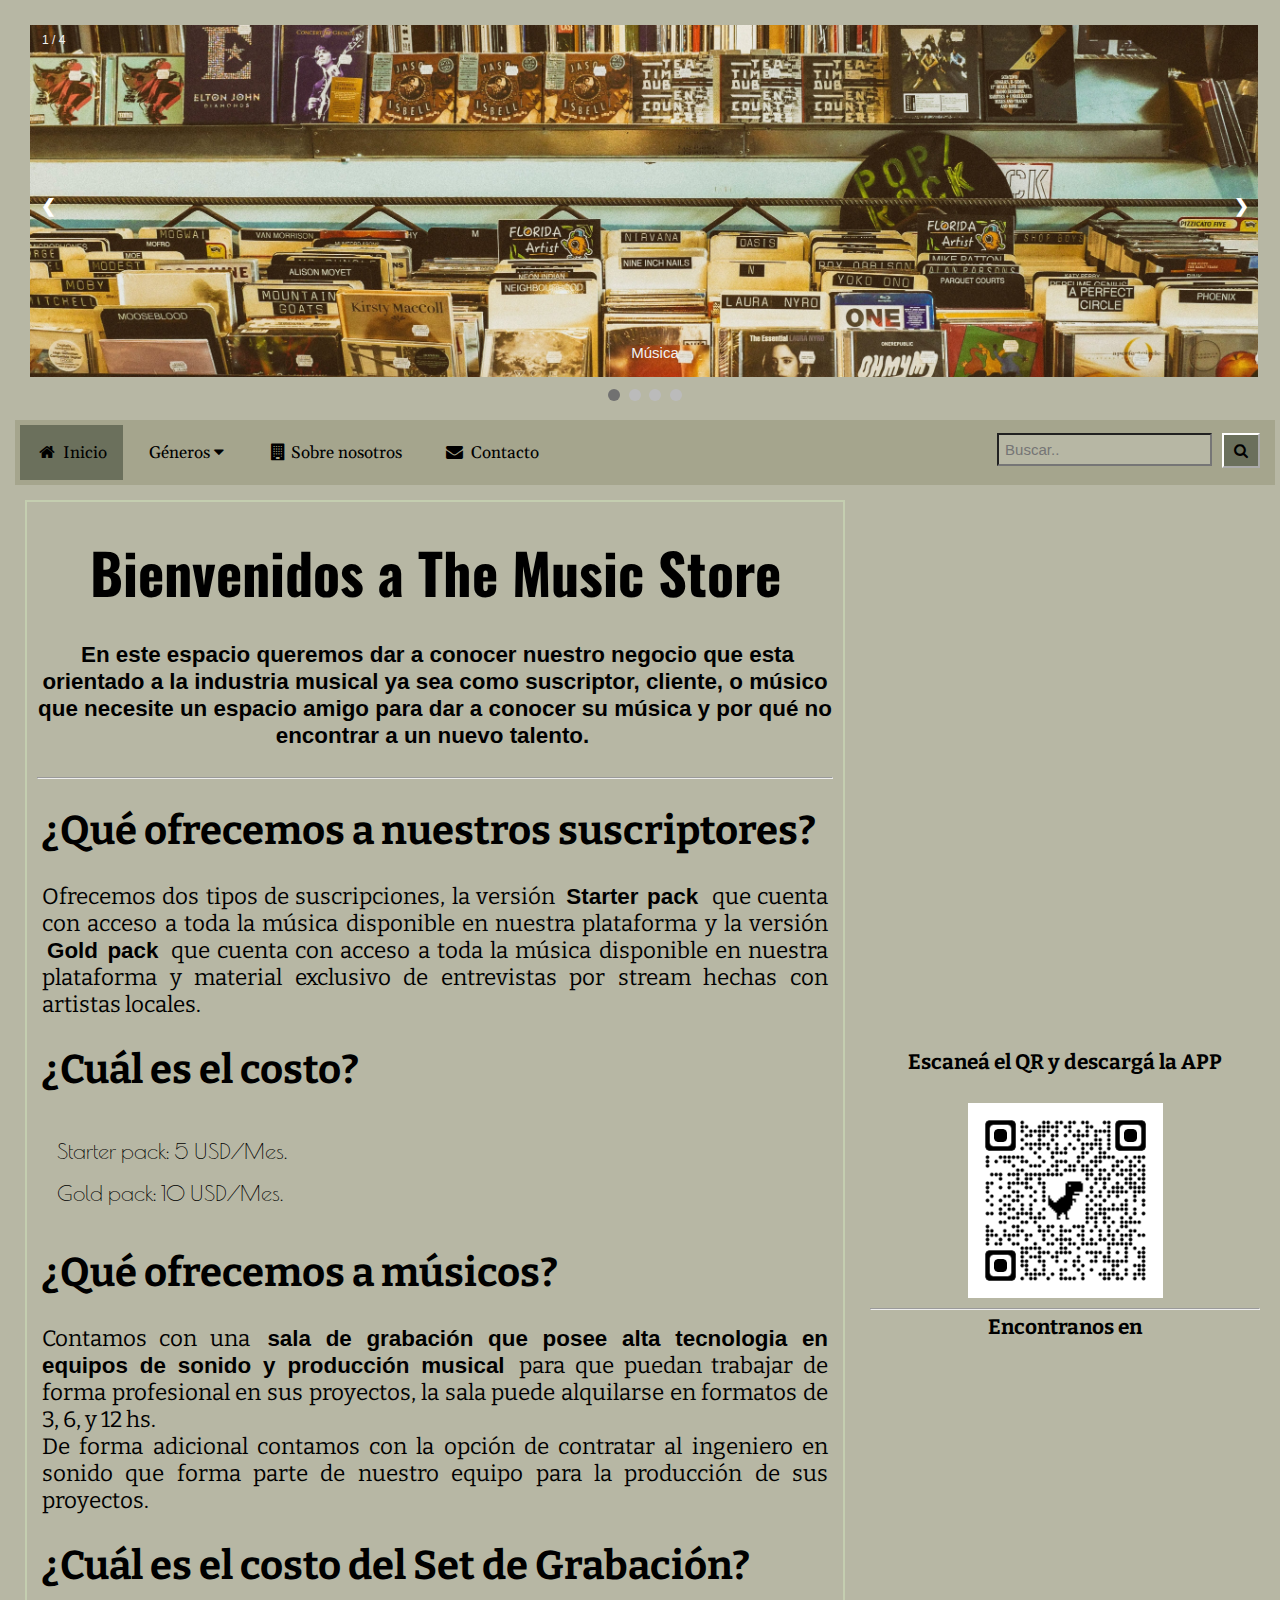
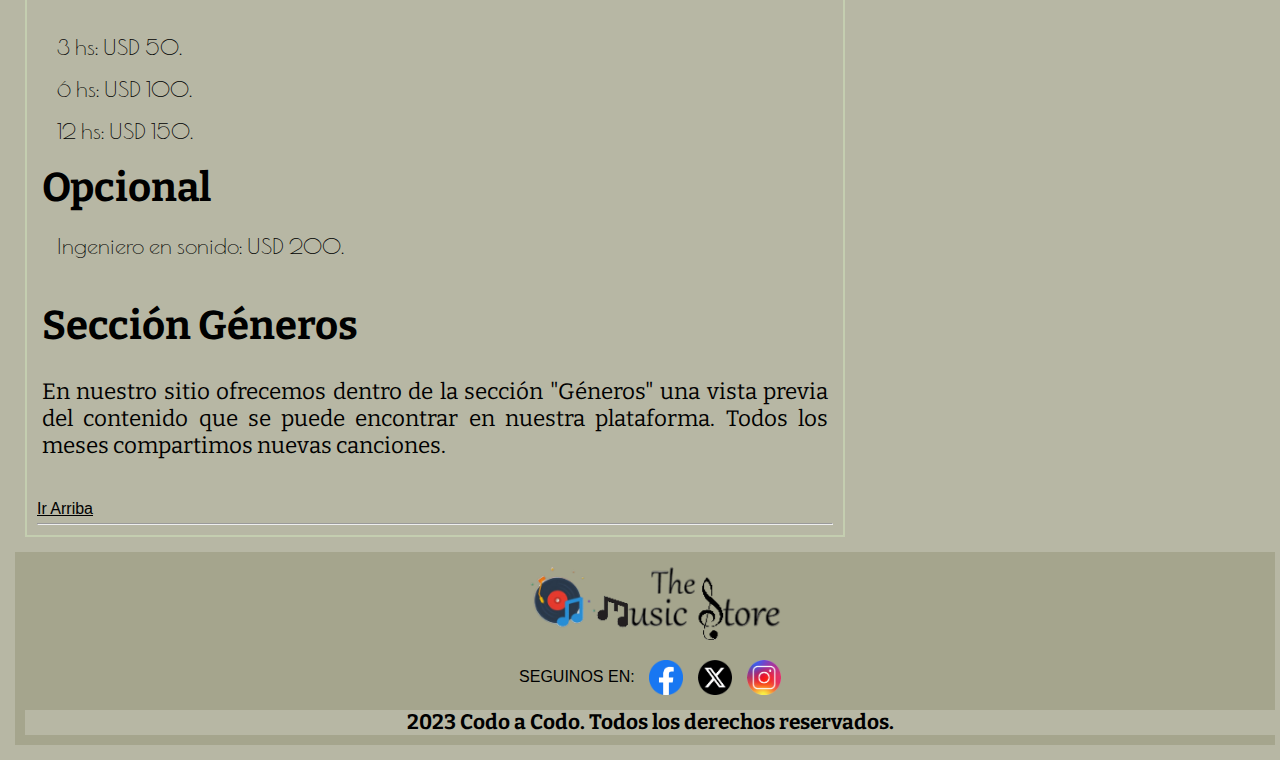
==== index.html @ 7d28799d "correcion class map_sect" ====
<!-- Este encabezado va siempre en todas las páginas. Sale automáticamente al escribir html:5 -->
<!DOCTYPE html>
<html lang="en">

<head>
  <meta charset="UTF-8">
  <meta name="viewport" content="width=device-width, initial-scale=1.0">
  <!-- Aquí se coloca el título o nombre de la página -->
  <title>The Music Store</title>
  <!-- Aquí se agrega el  favicon o el ícono que acompaña el titulo de la página -->
  <link rel="icon" href="./Img/Disk.png">

  <!-- GOOGLE FONTS -->
  <link rel="stylesheet" href="https://cdnjs.cloudflare.com/ajax/libs/font-awesome/4.7.0/css/font-awesome.min.css">
  <link rel="preconnect" href="https://fonts.googleapis.com">
  <link rel="preconnect" href="https://fonts.gstatic.com" crossorigin>
  <link
    href="https://fonts.googleapis.com/css2?family=Bitter:ital,wght@1,200&family=Oswald:wght@300&family=Poiret+One&display=swap"
    rel="stylesheet">
  <link href="https://fonts.googleapis.com/css2?family=Gelasio:ital@1&display=swap" rel="stylesheet">


  <!-- CSS Externo -->
  <link rel="stylesheet" href="./css/estilos.css">



</head>

<body>
  <!-- Aquí va todo lo referente al encabezado -->
  <!--Agrego el contenedor que llama al grid-->
  <div class="grid-container">

    <header class="header">

    </header>


    <!-- Menú -->

    <nav class="midnav" id="navegador">

      <!-- Los menús index, contacto, etc. son enlaces a otros archivos html creados anteriormente -->

      <a class="active" href="index.html"><i class="fa fa-fw fa-home"></i>Inicio</a>

      <div class="dropdown">
        <button class="dropbtn" onclick="subMenu()">Géneros
          <i class="fa fa-caret-down"></i>
        </button>
        <div class="dropdown-content" id="miDropdown">
          <a href="genero1.html"><i class="fa fa-music"></i>Rock</a>
          <a href="genero2.html"><i class="fa fa-music"></i>Cumbia</a>
          <a href="genero3.html"><i class="fa fa-music"></i>Trap</a>
        </div>
      </div>

      <a href="nosotros.html"><i class="fa fa-building"></i>Sobre nosotros</a>
      <a href="contacto.html"><i class="fa fa-fw fa-envelope"></i>Contacto</a>

      <a href="javascript:void(0);" class="icon" onclick="miMenu()">
        <i class="fa fa-bars" style="color: #000000;"></i></a>

      <div class="search-container">
        <!-- <form action="/action_page.php"> --> <!--validar la busqueda con php -->
        <input type="text" placeholder="Buscar.." name="buscar">
        <button type="submit"><i class="fa fa-search"></i></button>
        <!-- </form> -->
      </div>
    </nav>

    <main class="contenido">
      <!-- Sección principal de la página -->
      <div class="contenedor">

    
        <!--  -->
        <section>
          <br>
          <h1>Bienvenidos a The Music Store</h1>
          <br>
            <p style="text-align: center;"> <b>En este espacio queremos dar a conocer nuestro negocio que esta orientado a la industria musical ya sea como
              suscriptor, cliente, o músico que necesite un espacio amigo para dar a conocer su música y por qué no
              encontrar a un nuevo talento. </b> </p>
          <br>
          <hr>
        

          <section>
            <br>
            <h2>¿Qué ofrecemos a nuestros suscriptores?</h2>
            <br>
            <p>
              Ofrecemos dos tipos de suscripciones, la versión <b>Starter pack </b> que cuenta con acceso a toda la
              música disponible en nuestra plataforma y la versión <b>Gold pack</b> que cuenta con acceso a toda la
              música disponible en nuestra plataforma y material exclusivo de entrevistas por stream hechas con artistas
              locales.
            </p>
          </section>


          <section>
            <br>
            <h2>¿Cuál es el costo?</h2>
            <br>
            <ul>
              <li>Starter pack: 5 USD/Mes.</li>
              <li>Gold pack: 10 USD/Mes.</li>
            </ul>
          </section>

          <section>
            <br>
            <h2>¿Qué ofrecemos a músicos?</h2>
            <br>
            <p>
              Contamos con una <b>sala de grabación que posee alta tecnologia en equipos de sonido y producción
                musical</b> para que puedan trabajar de forma profesional en sus proyectos, la sala puede alquilarse en
              formatos de 3, 6, y 12 hs.
              <br>
              De forma adicional contamos con la opción de contratar al ingeniero en sonido que forma parte de nuestro
              equipo para la producción de sus proyectos.
            </p>
          </section>

          <section>
            <br>
            <h2>¿Cuál es el costo del Set de Grabación?</h2>
            <br>
            <ul>
              <li> 3 hs: USD 50.</li>
              <li> 6 hs: USD 100.</li>
              <li> 12 hs: USD 150.</li>
            </ul>

            <h2>Opcional</h2>
            <ul>
              <li>Ingeniero en sonido: USD 200.</li>
            </ul>
          </section>

          <section>
            <br>
            <h2>Sección Géneros</h2>
            <br>
            <p>
              En nuestro sitio ofrecemos dentro de la sección "Géneros" una vista previa del contenido que se puede
              encontrar en nuestra plataforma. Todos los meses compartimos nuevas canciones.
            </p>
          </section>


          <br><br>

          <a href="#">Ir Arriba</a>

          <hr>
        </section>
      </div>
    </main>

    <aside class="lateral">
      <div class="contenido_lateral">
      <section class="qr_sect">
        <h3>Escaneá el QR y descargá la APP</h3>
        <br>
        <img class="imgqr" src="./Img/qrcode_boobooboo.netlify.app.png" alt="qrcode_boobooboo">
        <br>
      </section>
      <hr>
      <!-- Sección Mapa -->
      <section class="map_sect">
        <h3>Encontranos en</h3>
        <br>
        <div class="mapa">

          <iframe class="responsive-iframe"
          src="https://www.google.com/maps/embed?pb=!1m18!1m12!1m3!1d3965.412813805178!2d-58.373416526067274!3d-34.60798014101406!2m3!1f0!2f0!3f0!3m2!1i1024!2i768!4f13.1!3m3!1m2!1s0x95bccadb57fd1e5f%3A0xcc737c4eb0a8614b!2sPlaza%20de%20Mayo!5e0!3m2!1ses-419!2sar!4v1698192715079!5m2!1ses-419!2sar"
            style="border:0;" allowfullscreen="" loading="lazy"
            referrerpolicy="no-referrer-when-downgrade"></iframe>
        </div>
      </section>
    </div>
    </aside>


    <!-- Aquí insertamos el pie de página -->

    <footer class="footer">

    </footer>

    <script src="./js/miWeb.js"></script>
  </div>
</body>

</html>
---- css/estilos.css ----
/*================================= DISEÑO RESPONSIVE (MOBILE, TABLET Y ESCRITORIO)========================================*/

/*Propuesta Maquetación*/
/*GRID PARA ESCRITORIO*/
.grid-container {
  width: 100%;
  text-align: justify;
  justify-items: center;
  align-items: center;
  display: grid;
  grid-template:
    /*3 columnas y 4 filas
      Defino altura de filas y ancho de columnas en la misma estructura*/
    "header header" auto
    "menu menu" auto
    "contenido lateral" auto
    "footer footer" auto /
    2fr 1fr;
}

/*Encabezado*/
.grid-container .header {
  grid-area: header;
}

/*Menú*/
.grid-container .midnav {
  grid-area: menu;
  width: 100%;
}

/*Contenido*/
.grid-container .contenido {
  grid-area: contenido;
}

/*Lateral*/
.grid-container .lateral {
  grid-area: lateral;
  display: grid;
   
}

/*Pie*/
.grid-container .footer {
  grid-area: footer;
}

/*================================= ASPECTOS DE DISEÑO GENERALES ========================================*/

/*Selector universal - Aplica a todos los elementos de la página*/
* {
  margin: 5px;
  /*padding: 5px;*/
  background-color: #B7B7A4;
  text-align: justify;
  font-family: Arial, 'Franklin Gothic Medium', 'Arial Narrow', sans-serif;
}

h1 {
  color: rgb(0, 0, 0);
  font-family: 'Oswald', sans-serif;
  text-align: center;
  font-size: 3.5rem;
}

h2 {
  font-family: 'Bitter', serif;
  font-size: 2.5rem;
}

h3 {
  color: rgb(0, 0, 0);
  font-family: 'Bitter', serif;
  text-align: center;
  font-size: 1.3rem;
}

h4 {
  color: rgb(0, 0, 0);
  font-family: 'Bitter', serif;
  text-align: center;
  font-size: 1.7rem;
  /* background-color: #A5A58D;*/
}

p {
  font-family: 'Bitter', serif;
  font-size: 1.4rem;
  text-justify: distribute;
}

ul,
li {
  font-size: 1.4rem;
  font-family: 'Poiret One', cursive;
  color: rgb(0, 0, 0);
  padding: 5px;
  list-style-type: none;
}

a {
  /* border-radius: 50px; */
  color: black;
}

.contenido .letra {
  font-size: 1.2rem;
  align-self: baseline;
  margin-left: 60%;
}

a:hover {
  background-color: white;
  font-family: 'Poiret One', cursive;
}

a:visited {
  color: black;
  font-family: 'Poiret One', cursive;
  /* background-color: white; */
}

/*Añadir texto a la derecha de un video o imagen*/
.contenedor-video {
  display: flex;
}

.contenido {
  display: grid;
}

.contenedor {
  display: flex;
  justify-content: center;
}

.contenedor .video {
  position: relative;
  max-width: 600px;
  width: 60%;
  justify-content: center;
  align-self: center;
}

.video {
  width: 50%;
  box-sizing: border-box;
  display: inline-block;
}

.txtCD {
  margin-top: 0;
  float: right;
  box-sizing: border-box;
  width: 45%;
  align-self: center;
}

/*Lucas*/
.contenedor {
  display: flex;
  border: double 2px;
  padding: auto;
  border-color: #c4ceb0;
}

/* contenedor de videos */
video {
  padding: auto;
  border-color: #c4ceb0;
  border-style: ridge;
  /*padding: 5px;*/
  width: 100%;
}

/*Selector de clase - Se puede reutilizar*/
/*Creamos la clase subtitulos, por ejemplo*/
/*Esta clase la aplicamos en la etiqueta que queremos modificar en el index*/
/* .subtitulos {
  margin-left: 50px;
  color: black;
  background-color: rgb(157, 102, 209);
}
 */
/*Puedo crear otras clases y usarlas juntas*/


/*Esta clase se usa en el menú con el nombre de la página correspondiente. 
Ejemplo: En el menú de la página contacto, sólo se coloca la clase en el href contacto*/

/*Selector de ID - Sólo se aplica una vez*/
/*Se aplica en el html*/
#texto {
  color: rgb(0, 0, 0);
  text-align: justify;
  margin-left: 5px;
}

/*==================================DIAPOSITIVAS HEADER================================================*/
/*Creando el carrusel en el header*/
* {
  box-sizing: border-box;
}

body {
  font-family: Verdana, sans-serif;
}

/*Creamos la clase para las diapositivas*/
.mySlides {
  display: none;
}

/*Añadimos posicionamiento vertical a las imagenes que conforman el carrusel*/
img {
  vertical-align: middle;
}

/* Container carrusel*/
.slideshow-container {
  max-width: 100%;
  position: relative;
  margin: auto;
}

/* Botones siguiente y previo, nos da la opción de pasar la imagen manualmente */
.prev,
.next {
  cursor: pointer;
  position: absolute;
  top: 50%;
  width: auto;
  padding: 16px;
  margin-top: -22px;
  color: white;
  font-weight: bold;
  font-size: 1.12rem;
  transition: 0.6s ease;
  border-radius: 0 3px 3px 0;
  user-select: none;
  background-color: #71717100;
}

/*Posicionamos el botón "siguiente" a la derecha*/
.next {
  right: 0;
  border-radius: 3px 0 0 3px;
}

/* Al posicionarnos sobre el botón, añadimos un fondo negro semi transparente */
.prev:hover,
.next:hover {
  background-color: rgba(0, 0, 0, 0.8);
}

/* subtitulos de las imagenes*/
.text {
  color: #f2f2f2;
  font-size: 0.94rem;
  padding: 8px 12px;
  position: absolute;
  bottom: 8px;
  width: 100%;
  text-align: center;
  background-color: #71717100;
}

/* Numeros (1/3 etc) */
.numbertext {
  color: #f2f2f2;
  font-size: 0.75rem;
  padding: 8px 12px;
  position: absolute;
  top: 0;
  background-color: #71717100;
}

/* Los puntos indicadores */
.dot {
  height: 12px;
  width: 12px;
  margin: 0 2px;
  background-color: #bbb;
  border-radius: 50%;
  display: inline-block;
  transition: background-color 0.6 ease;
}

.active_image,
.dot:hover {
  background-color: #717171;
}

/* Animación Fading */
.fade {
  animation-name: fade;
  animation-duration: 2s;
}

/*Añadimos una secuencia de desvanecimiento */
@keyframes fade {
  from {
    opacity: .4
  }

  to {
    opacity: 1
  }
}


/*====================================BARRA DE NAVEGACIÓN O MENÚ=======================================*/
/*Aqui aplicamos efectos al menú*/

.midnav {
  /* overflow: hidden; */
  background-color: #A5A58D;
  position: sticky;
  top: 0;
  min-height: 60px;
  z-index: 1;
  /*con esto posicionamos el menú arriba de todos los elementos, evitando que otro se superponga*/
}

/*Estilos para los elementos a del menú*/
.midnav a {
  list-style-type: none;
  float: left;
  display: block;
  background-color: #A5A58D;
  color: #000000;
  text-align: center;
  padding: 14px 16px;
  text-decoration: none;
  font-size: 1.06rem;
  font-family: 'Gelasio', serif;
}

/*Animación de cambio de color cuando un enlace o página está activo*/
.active {
  background-color: #6B705C !important;
  color: rgb(0, 0, 0);
}

/*Ocultamos el icono de barras del menú cuando esté en pantalla completa*/
.midnav .icon {
  display: none;
  margin-top: 0;
}

/*Menú desplegable*/
.dropdown {
  float: left;
  overflow: hidden;
}

.dropdown .dropbtn {
  font-size: 1.06rem;
  border: none;
  outline: none;
  color: rgb(0, 0, 0);
  padding: 14px 16px;
  background-color: #A5A58D;
  font-family: inherit;
  margin: 0;
  font-family: 'Gelasio', serif;
  cursor: pointer;
}

.dropdown-content {
  display: none;
  position: absolute;
  background-color: #B7B7A4;
  min-width: 160px;
  box-shadow: 0px 8px 16px 0px rgba(0, 0, 0, 0.2);
  z-index: 1;
}

.dropdown-content a {
  float: none;
  color: black;
  padding: 12px 16px;
  text-decoration: none;
  display: block;
  text-align: left;
}

/* Cambia el color del enlace cuando se pasa el puntero sobre el elemento*/
.midnav a:hover,
.dropdown:hover .dropbtn {
  background-color: #6B705C;
  color: rgb(0, 0, 0);
}

/* Cambia el color del enlace cuando se pasa el puntero sobre el elemento*/
.dropdown-content a:hover {
  background-color: #B7B7A4;
  color: black;
}

/* Despliega los elementos del menú desplegable al pasar el puntero sobre el elemento*/
/* .dropdown:hover .dropdown-content {
  display: block;
  margin-top: 0;
} */

.show {
  display: block;
}

/*Se cambia el color de fondo del icono de las barras del menú por uno transparente*/
.fa-bars {
  background-color: #71717100;
}

/*Aplicamos transparencia a los iconos de la barra de menú */
/*Icono de la lupa */
.fa-search {
  background-color: #33333300;
}

/*Icono de home*/
.fa-home {
  background-color: #33333300;
  margin-left: 0;
  padding: 0;
}

/*Icono de contacto*/
.fa-fw {
  background-color: #33333300;
  margin-left: 0;
  padding: 0;
}

/*Icono de contacto*/
.fa-envelope {
  margin-left: 0;
}

.fa-caret-down {
  background-color: #71717100;
  margin-left: 0;
  padding: 0;
}

/*Icono nota musical*/
.fa-music {
  background-color: #71717100;
  margin-left: 0;
  padding: 0;
}

/*Icono edificio*/
.fa-building {
  background-color: #71717100;
  margin-left: 0;
  padding: 0;
}


/*======================================BARRA DE BÚSQUEDA==============================================*/

/*Creamos la clase del contenedor de búsqueda para aplicarle los atributos*/
.search-container {
  float: right;
  background-color: #33333300;
  margin-right: 5px;
}

/*Interior de la caja de busqueda */
.search-container input[type=text] {
  padding: 6px;
  margin-top: 8px;
  font-size: 0.94rem;
}

/*Propiedades del botón de búsqueda*/
.search-container button {
  float: right;
  padding: 3px 5px;
  margin-top: 8px;
  margin-right: 10px;
  background: #6B705C;
  font-size: 0.94rem;
  border-color: #ffffff;
  cursor: pointer;
}

/*Animación de cambio de color al pasar el puntero sobre el botón*/
.search-container button:hover {
  background: #B7B7A4;
}


/*=============================================FOOTER==================================================*/

/*Esta clase enmarca todo lo que es el footer */
.footer {
  position: relative;
  left: 0;
  bottom: 0;
  text-align: center;
  width: 100%;
  overflow: hidden;
  background-color: #A5A58D;
}

/*Aplicamos estilos al logo de la empresa/pagina/negocio */
.logo {
  display: block;
  margin-left: auto;
  margin-right: auto;
  width: 20%;
  background-color: #A5A58D;
}

/*Esta clase enmarca todo lo que se refiere a las redes sociales */
.redes {
  display: inline-block;
  text-align: center;
  background-color: #A5A58D;
}

.redes a {
  background-color: #A5A58D;
}

/*Se aplican estilos al logo de facebook, twitter e instagram*/
.facebook {
  background-color: #A5A58D;
  transition: transform .2s;
  /* Animación */
  width: 200px;
  height: 200px;
  margin: 0 auto;
}

.twitter {
  background-color: #A5A58D;
  transition: transform .2s;
  /* Animación */
  width: 200px;
  height: 200px;
  margin: 0 auto;
}

.instagram {
  background-color: #A5A58D;
  transition: transform .2s;
  /* Animación */
  width: 200px;
  height: 200px;
  margin: 0 auto;
}

span {
  background-color: #A5A58D;
}

/*Aplicamos la animación a las clases correspondientes*/
.facebook img:hover {
  transform: scale(1.5);
  /* (150% zoom - Si el zoom es muy grande, se saldrá del viewport) */
}

.twitter img:hover {
  transform: scale(1.5);
}

.instagram img:hover {
  transform: scale(1.5);
}



/*=================================MAPA RESPONSIVO=====================================================*/
.mapa {
  position: relative;
  overflow: hidden;
  width: 100%;
  min-height: 150px;
  min-width: 150px;
  padding-top: 56.25%;
  /* 16:9 Aspect Ratio (divide 9 by 16 = 0.5625) */
}

/* El estilo del iframe entrará en el contenedor div con ancho y alto máximos */
.responsive-iframe {
  position: absolute;
  top: 0;
  left: 0;
  bottom: 0;
  right: 0;
  width: 100%;
  height: 100%;
}

/*=================================QR RESPONSIVO=====================================================*/
.imgqr {
  position: abolute;
  overflow: hidden;
  width: 50%;
  min-height: 100px;
  min-width: 100px;

  margin-left: 25%;
}




/*===============TEXTO DIAPOSITIVAS RESPONSIVO=======================
/* Para pantallas pequeñas, cambia tamaño del texto */
@media only screen and (max-width: 300px) {
  .text {
    font-size: 0.68rem
  }
}


/*===================BARRA DE BÚSQUEDA Y MENÚ RESPONSIVO======================
/*Para hacerlo responsivo*/
@media screen and (max-width: 300px) {
  .search-container {
    float: right;
  }

  .search-container input[type=text],
  .search-container button {
    float: left;
    display: block;
    text-align: left;
    width: 100%;
    margin: 0;
    padding: 14px;
  }

  .search-container input[type=text] {
    border: 1px solid #ccc;
  }

  .fa-search {
    margin-left: 50%;
  }
}


/* Cuando la pantalla es menor a 850 pixeles de ancho, ocultamos todos los enlaces,
  excepto por el primero ("Inicio"). Y debe mostrar el icono que abre y cierra el menú(.icon)  
  Usando 850px en vez de 640px evitamos que el menú se vaya a dos líneas*/
@media screen and (max-width: 850px) {

  /* .midnav a:not(:first-child),
  .dropdown .dropbtn {
    display: none;
  } */

  .midnav a,
  .dropdown .dropbtn {
    display: none;
  }

  .midnav a.icon {
    float: left;
    display: block;
    position: absolute;
  }
}

/* La clase "responsive" se añade a midnav con JavaScript cuando el usuario cliquea en el icono.
  Esta clase hace que midnav se vea bien en pantallas pequeñas.*/
@media screen and (max-width: 850px) {
  .midnav.responsive {
    position: sticky;
  }

  .midnav.responsive .icon {
    position: absolute;
    left: 0;
    top: 0;
  }

  .midnav.responsive a {
    float: none;
    display: block;
    text-align: left;
    position: relative;
    top: 55px;
    margin: auto;
  }

  .midnav.responsive .dropdown-content a {
    position: relative;
    top: 0;
  }

  .midnav.responsive .dropdown {
    float: none;
    position: relative;
    top: 55px;
  }


  .midnav.responsive .dropdown-content {
    position: relative;
    top: 0;
  }

  .midnav.responsive .dropdown .dropbtn {
    display: block;
    width: 100%;
    text-align: left;
  }

  .midnav.responsive .search-container {
    position: absolute;
    right: 0;
    top: 0;
    margin-right: 0;
  }

}

/*===========================FOOTER RESPONSIVO=========================
/*Lo hacemos resposivo*/
@media screen and (max-width: 640px) {
  .redes {
    font-size: 0.68rem;
  }

  h4 {
    font-size: 0.68rem;
  }
}


/* ===================GRID PARA TABLETA====================================*/
/*Hay algunos problemas con align y justify en este tamaño. Ver porque no logro hacerlo*/
@media (max-width: 1024px) {

  /* .enlace{
    padding-left: 20px;
  } */
  html {
    font-size: 15px;
  }

  .grid-container {

    text-align: justify;
    justify-items: center;
    align-items: center;

    grid-template:
      /*2 columnas y 5 filas*/
      'header' auto
      'menu' auto
      'contenido' auto
      'lateral' auto
      'footer' auto/
      1fr;
  }

  .grid-container .lateral {
    display: flex;
    justify-content: left;
    justify-items: center;
    overflow: hidden;
   

  }

  .contenido {
    width: 100%;
  }

  .qr_sect {
    width: 30%;
    /*height: 100%;*/
    justify-items: center;
    align-items: center;
    margin: 0;
    margin-left: 0%;
    padding: 0;
  }

  .map_sect {
    width: 70%;
    justify-items: center;
    align-content: center;
    justify-content: space-evenly;
  }

  h3 {
    font-size: 0.75rem;

  }

  .imgqr {
    position: relative;
    justify-self: center;
    align-self: center;
    width: 100%;
    margin-left: 0%;
    min-height: 75px;

  }

  .mapa {
    position: relative;
    justify-self: center;
    align-self: center;
    width: 100%;
    min-width: 400px;
    margin-left: 10%;
    margin-right: 10%;
  }
}

/*==============================GRID PARA MOBILE==================*/
@media(max-width:640px) {

  html {
    font-size: 14px;
  }

  .grid-container {
    text-align: justify;
    justify-items: center;
    align-items: center;
    grid-template:
      /*1 columna y 5 filas*/
      'header' auto
      'menu' auto
      'contenido' auto
      'lateral' auto
      'footer' auto/
      1fr;
  }

  .grid-container .lateral {
    display: block;
    /*justify-content: center;*/
    justify-items: center;
    align-items: center;
    /*    align-content: center;*/
  }

  .contenido {
    width: 100%;
  }

  .qr_sect {
    width: 100%;
    height: 100%;
    justify-items: center;
    align-items: center;
    padding: 0;
    margin-left: 0px;
    

  }

  .map_sect {
    width: 100%;
    justify-items: center;
    justify-content: space-around;
    align-items: center;
  }

  h3 {
    font-size: 0.68rem;
  }

  .imgqr {
    justify-self: center;
    width: 50%;
    align-self: center;
    margin-left: 25%;
    margin-right: 25%;
  }

  .mapa {
    justify-self: center;
    width: 100%;
    min-height: 200px;
    min-width: 300px;
    margin-left: 0%;
    margin-right: 0%;
  }

  .contenedor {
    display: grid;

    .video {
      width: 100%;
    }

    .txtCD {
      width: 100%;
    }
  }
}
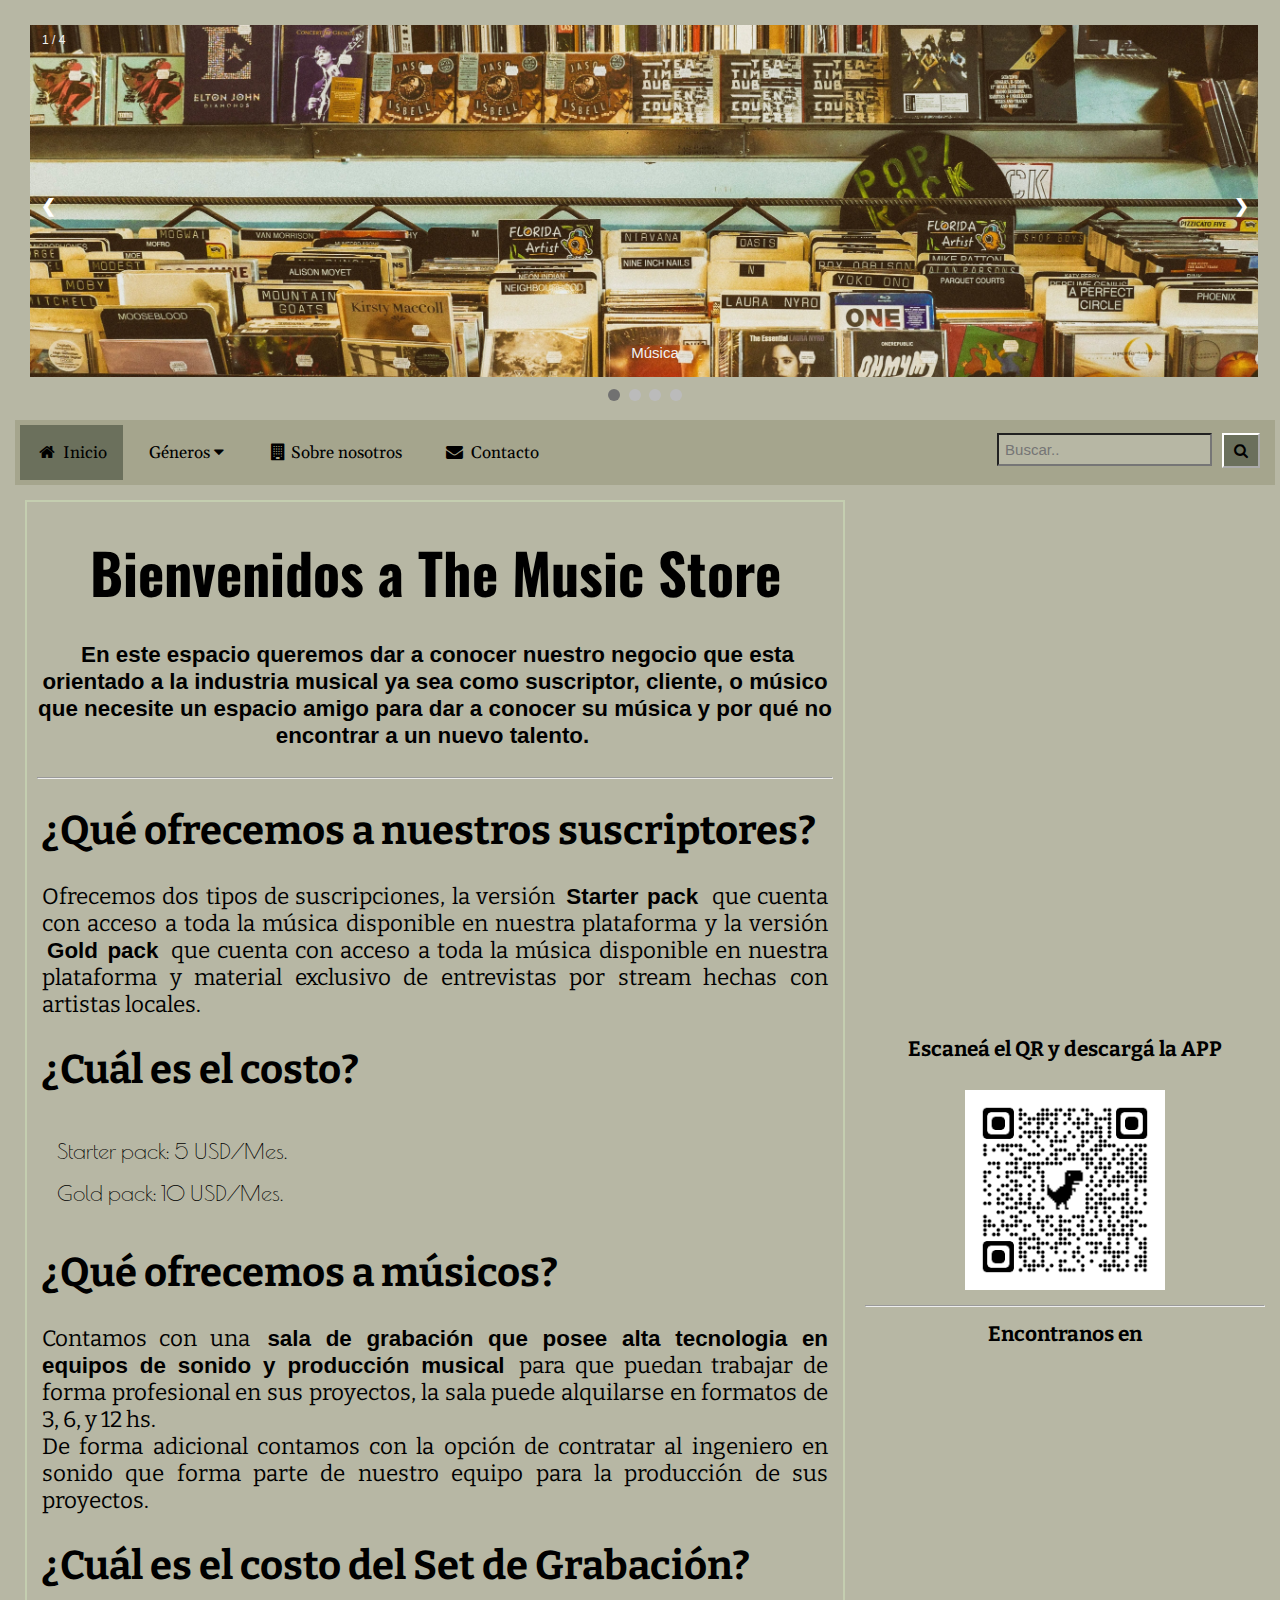
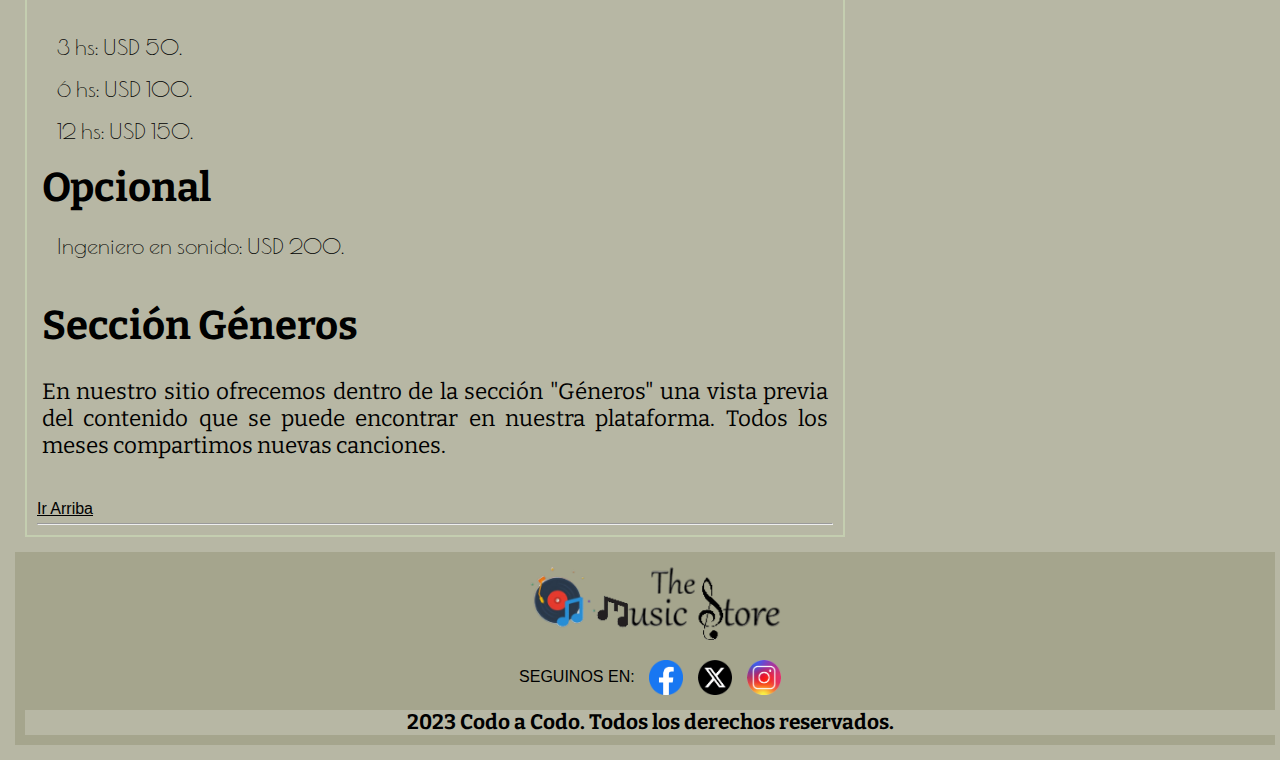
==== commit 8b2fce59: "aside tableta index" ====
--- a/index.html
+++ b/index.html
@@ -161,7 +161,7 @@
     </main>
 
     <aside class="lateral">
-      <div class="contenido_lateral">
+
       <section class="qr_sect">
         <h3>Escaneá el QR y descargá la APP</h3>
         <br>
@@ -176,13 +176,11 @@
         <div class="mapa">
 
           <iframe class="responsive-iframe"
-          src="https://www.google.com/maps/embed?pb=!1m18!1m12!1m3!1d3965.412813805178!2d-58.373416526067274!3d-34.60798014101406!2m3!1f0!2f0!3f0!3m2!1i1024!2i768!4f13.1!3m3!1m2!1s0x95bccadb57fd1e5f%3A0xcc737c4eb0a8614b!2sPlaza%20de%20Mayo!5e0!3m2!1ses-419!2sar!4v1698192715079!5m2!1ses-419!2sar"
-            style="border:0;" allowfullscreen="" loading="lazy"
-            referrerpolicy="no-referrer-when-downgrade"></iframe>
+            src="https://www.google.com/maps/embed?pb=!1m18!1m12!1m3!1d3965.412813805178!2d-58.373416526067274!3d-34.60798014101406!2m3!1f0!2f0!3f0!3m2!1i1024!2i768!4f13.1!3m3!1m2!1s0x95bccadb57fd1e5f%3A0xcc737c4eb0a8614b!2sPlaza%20de%20Mayo!5e0!3m2!1ses-419!2sar!4v1698192715079!5m2!1ses-419!2sar"
+            style="border:0;" allowfullscreen="" loading="lazy" referrerpolicy="no-referrer-when-downgrade"></iframe>
         </div>
       </section>
-    </div>
-    </aside>
+     </aside>
 
 
     <!-- Aquí insertamos el pie de página -->
--- a/css/estilos.css
+++ b/css/estilos.css
@@ -38,7 +38,7 @@
 .grid-container .lateral {
   grid-area: lateral;
   display: grid;
-   
+
 }
 
 /*Pie*/
@@ -737,7 +737,7 @@
 
 
 /* ===================GRID PARA TABLETA====================================*/
-/*Hay algunos problemas con align y justify en este tamaño. Ver porque no logro hacerlo*/
+
 @media (max-width: 1024px) {
 
   /* .enlace{
@@ -764,25 +764,30 @@
   }
 
   .grid-container .lateral {
-    display: flex;
-    justify-content: left;
+    display: inline-flex;
+    justify-content: space-around;
     justify-items: center;
     overflow: hidden;
-   
+
 
   }
 
   .contenido {
     width: 100%;
   }
-
+.contenido_lateral{
+  width: 100%;
+}
   .qr_sect {
     width: 30%;
-    /*height: 100%;*/
+    height: 100%;
     justify-items: center;
     align-items: center;
+    align-self: center;
+    justify-self: center;
     margin: 0;
-    margin-left: 0%;
+    margin-right: 5px;
+    margin-left: 0px;
     padding: 0;
   }
 
@@ -791,6 +796,9 @@
     justify-items: center;
     align-content: center;
     justify-content: space-evenly;
+    margin-left: 5px;
+    margin-right: 2.5px;
+
   }
 
   h3 {
@@ -814,8 +822,8 @@
     align-self: center;
     width: 100%;
     min-width: 400px;
-    margin-left: 10%;
-    margin-right: 10%;
+    margin-left: 0;
+    margin-right: 0;
   }
 }
 
@@ -859,7 +867,7 @@
     align-items: center;
     padding: 0;
     margin-left: 0px;
-    
+
 
   }
 
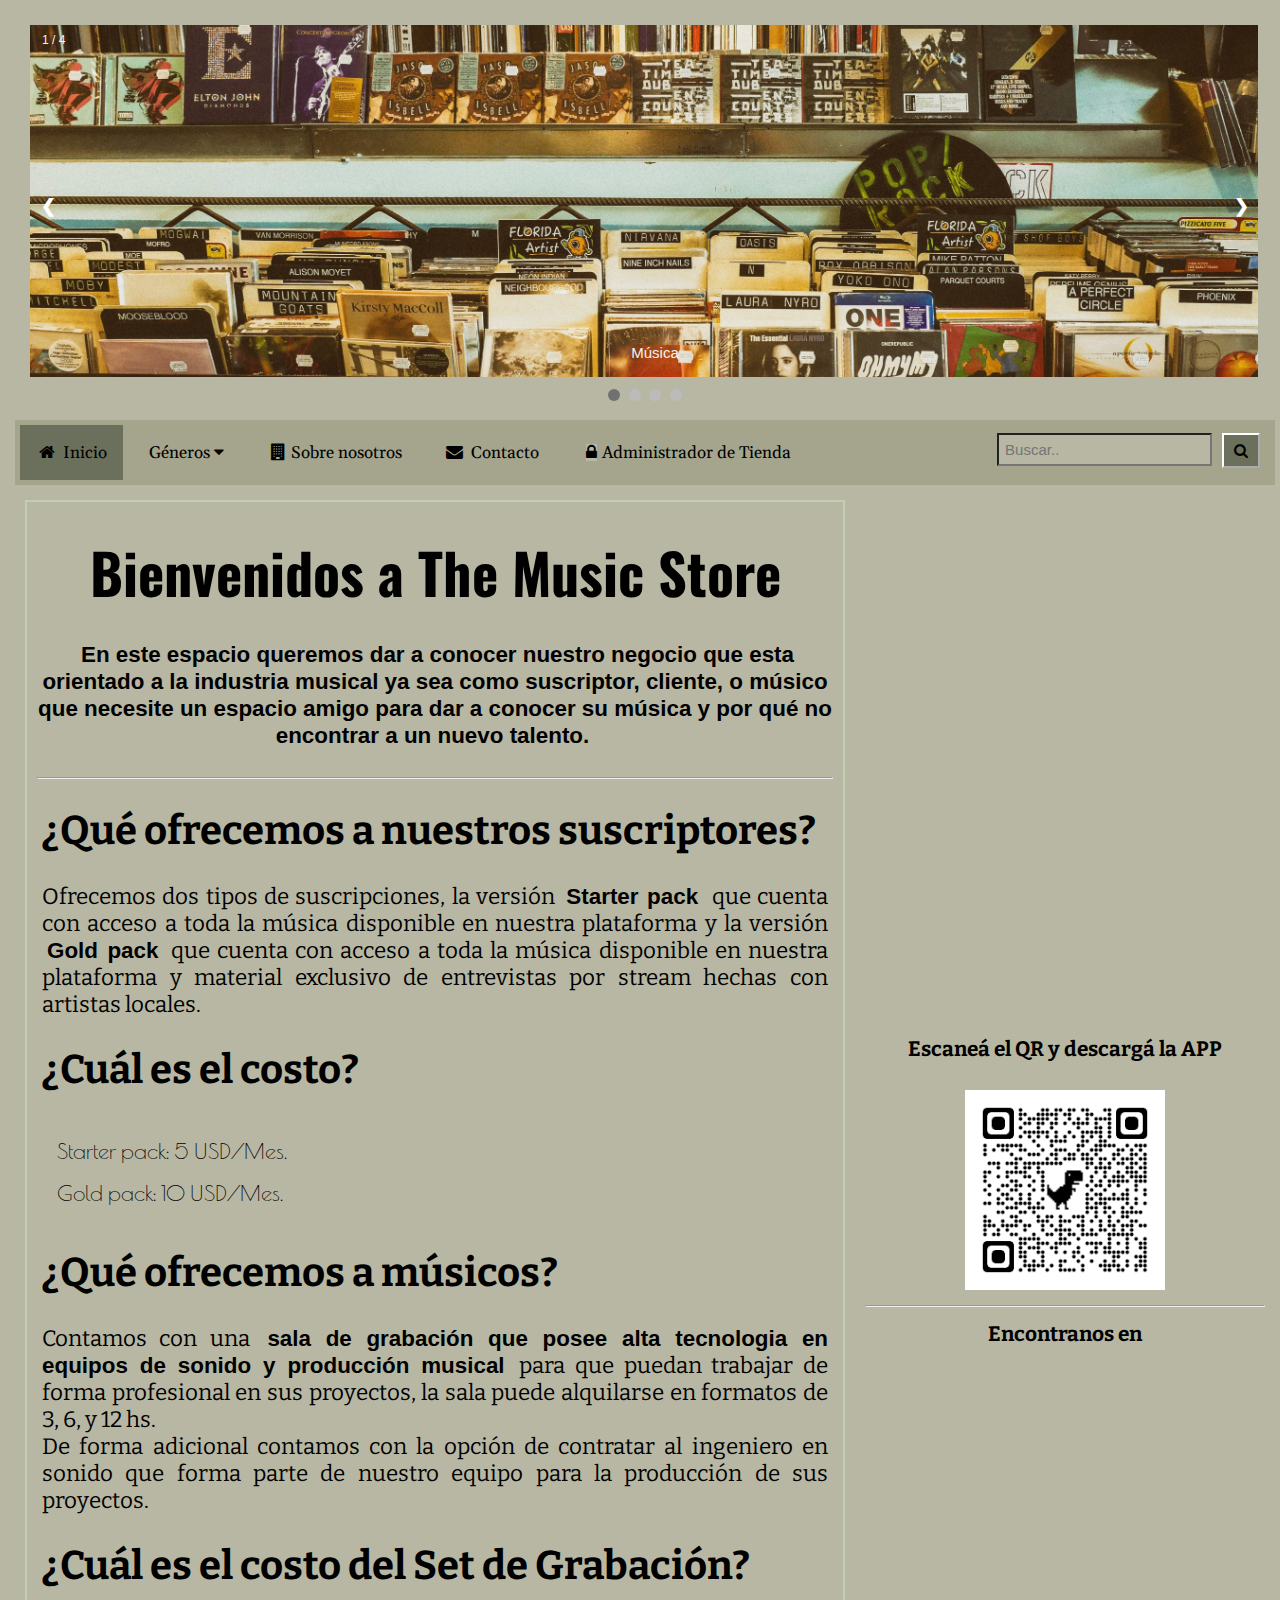
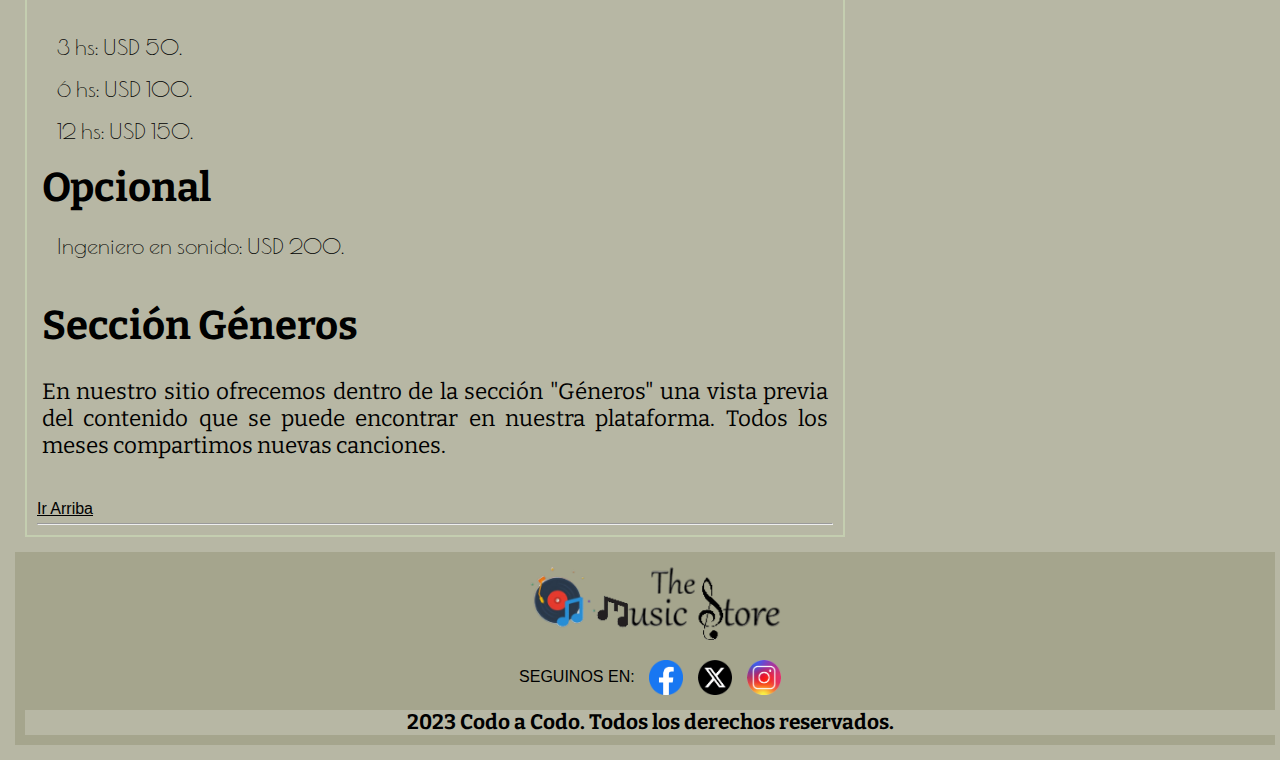
==== commit 82aad103: "Se agrega link al menú de administrador de la tienda" ====
--- a/index.html
+++ b/index.html
@@ -58,6 +58,7 @@
 
       <a href="nosotros.html"><i class="fa fa-building"></i>Sobre nosotros</a>
       <a href="contacto.html"><i class="fa fa-fw fa-envelope"></i>Contacto</a>
+      <a href="login.html" target="_blank"><i class="fa fa-solid fa-lock"></i>Administrador de Tienda</a>
 
       <a href="javascript:void(0);" class="icon" onclick="miMenu()">
         <i class="fa fa-bars" style="color: #000000;"></i></a>
@@ -74,18 +75,19 @@
       <!-- Sección principal de la página -->
       <div class="contenedor">
 
-    
+
         <!--  -->
         <section>
           <br>
           <h1>Bienvenidos a The Music Store</h1>
           <br>
-            <p style="text-align: center;"> <b>En este espacio queremos dar a conocer nuestro negocio que esta orientado a la industria musical ya sea como
+          <p style="text-align: center;"> <b>En este espacio queremos dar a conocer nuestro negocio que esta orientado a
+              la industria musical ya sea como
               suscriptor, cliente, o músico que necesite un espacio amigo para dar a conocer su música y por qué no
               encontrar a un nuevo talento. </b> </p>
           <br>
           <hr>
-        
+
 
           <section>
             <br>
@@ -180,7 +182,8 @@
             style="border:0;" allowfullscreen="" loading="lazy" referrerpolicy="no-referrer-when-downgrade"></iframe>
         </div>
       </section>
-     </aside>
+    </aside>
+
 
 
     <!-- Aquí insertamos el pie de página -->
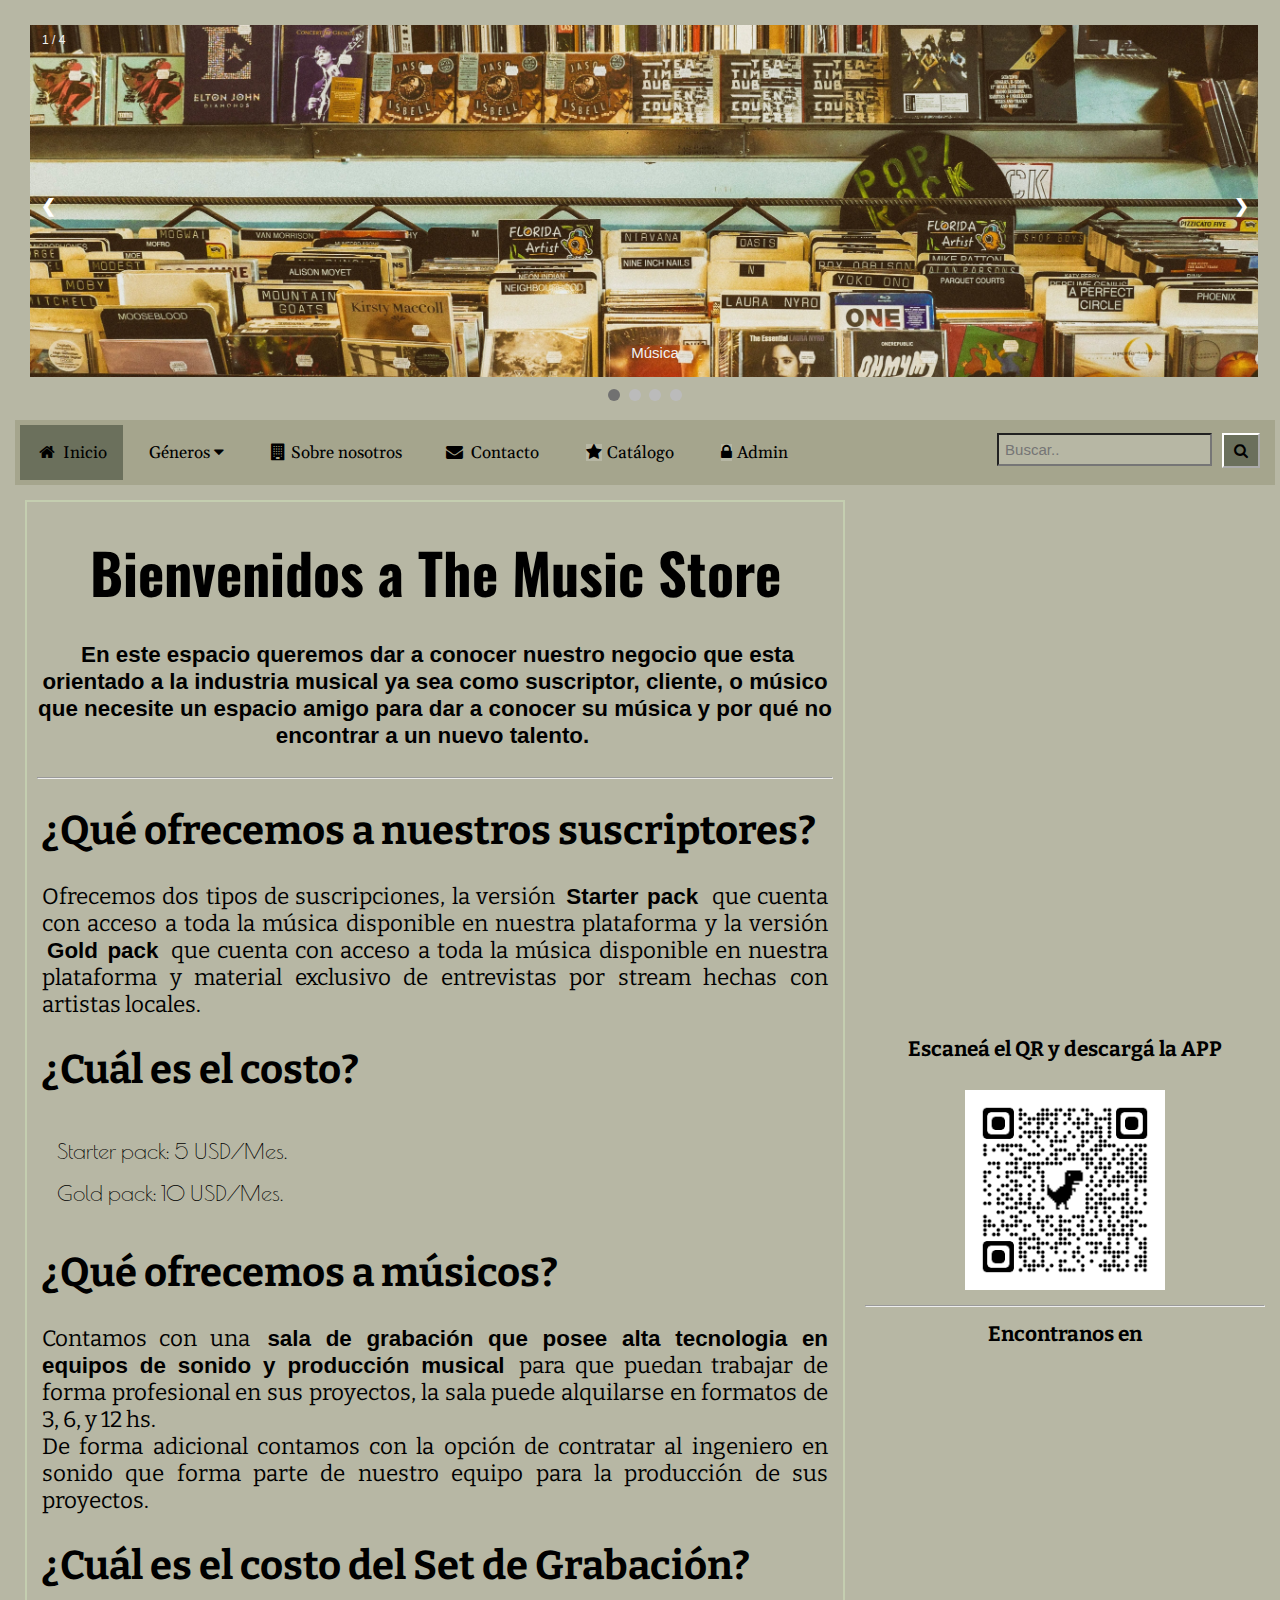
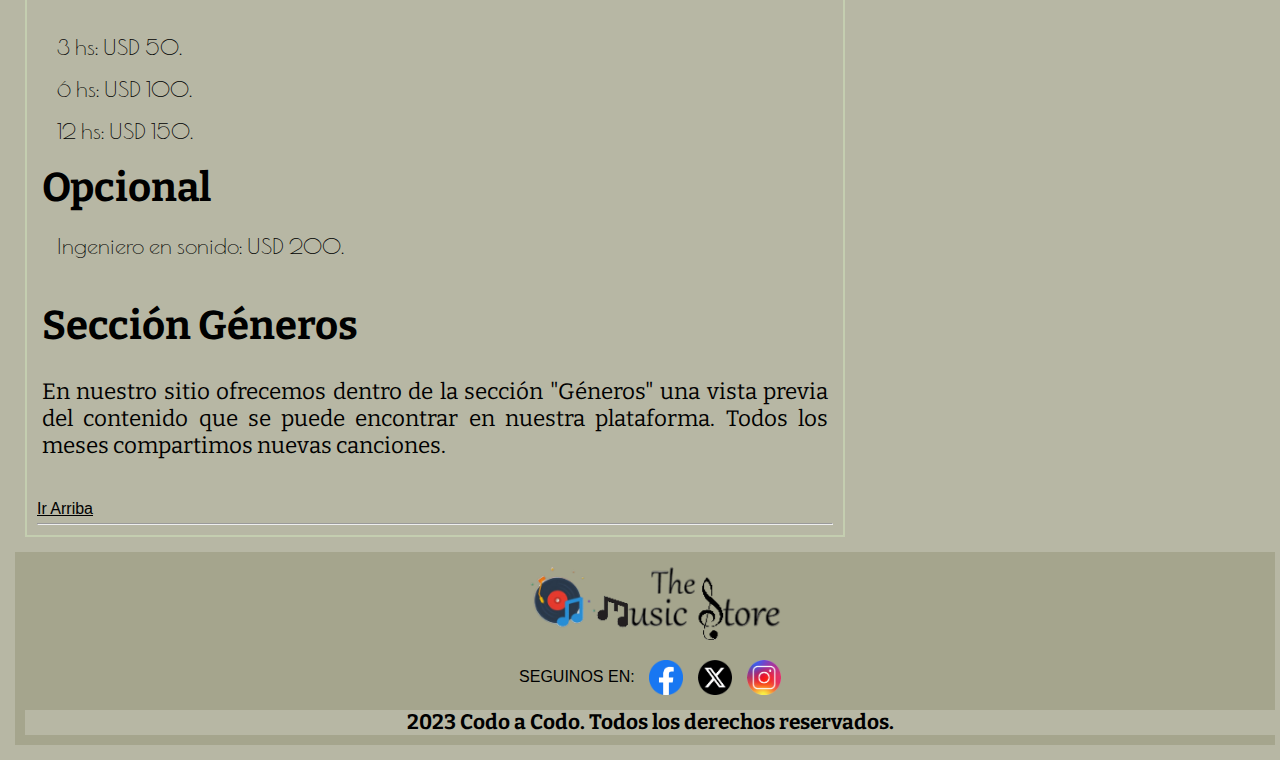
==== commit 08c9ece2: "Se agrega página de Catálogo" ====
--- a/index.html
+++ b/index.html
@@ -58,7 +58,8 @@
 
       <a href="nosotros.html"><i class="fa fa-building"></i>Sobre nosotros</a>
       <a href="contacto.html"><i class="fa fa-fw fa-envelope"></i>Contacto</a>
-      <a href="login.html" target="_blank"><i class="fa fa-solid fa-lock"></i>Administrador de Tienda</a>
+      <a href="https://tp2-grupo18back.netlify.app/listado2"><i class="fa fa-solid fa-star"></i>Catálogo</a>
+      <a href="login.html" target="_blank"><i class="fa fa-solid fa-lock"></i>Admin</a>
 
       <a href="javascript:void(0);" class="icon" onclick="miMenu()">
         <i class="fa fa-bars" style="color: #000000;"></i></a>
